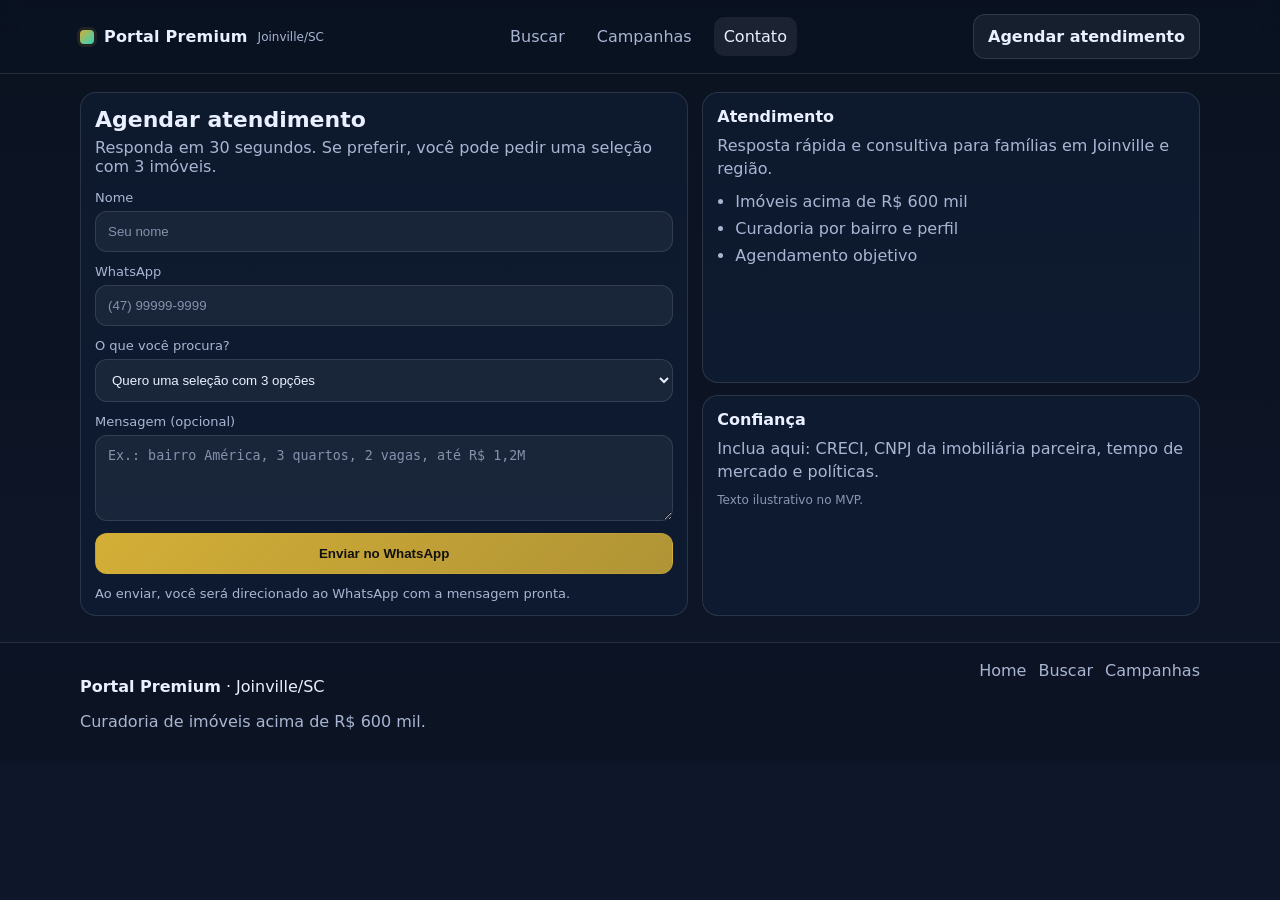
==== contact.html @ 8db1cb7b "Add files via upload" ====
<!doctype html>
<html lang="pt-BR">
<head>
  <meta charset="utf-8" />
  <meta name="viewport" content="width=device-width,initial-scale=1" />
  <title>Contato | Portal Premium Joinville</title>
  <meta name="description" content="Agende visita e receba uma seleção de 3 imóveis premium em Joinville/SC. Atendimento consultivo." />
  <link rel="stylesheet" href="styles.css" />
</head>

<body>
  <a class="skip-link" href="#conteudo">Pular para o conteúdo</a>

  <header class="site-header">
    <div class="container header-row">
      <a class="brand" href="index.html" aria-label="Ir para a página inicial">
        <span class="brand-mark" aria-hidden="true"></span>
        <span class="brand-name">Portal Premium</span>
        <span class="brand-city">Joinville/SC</span>
      </a>

      <nav class="nav" aria-label="Navegação principal">
        <a class="nav-link" href="search.html">Buscar</a>
        <a class="nav-link" href="landing.html?campanha=condominio">Campanhas</a>
        <a class="nav-link is-active" href="contact.html">Contato</a>
      </nav>

      <a class="btn btn-ghost header-cta" href="contact.html">Agendar atendimento</a>
    </div>
  </header>

  <main id="conteudo" class="container contact-grid">
    <section class="contact-card">
      <h1 class="page-title">Agendar atendimento</h1>
      <p class="page-subtitle">Responda em 30 segundos. Se preferir, você pode pedir uma seleção com 3 imóveis.</p>

      <form id="contactForm" class="form">
        <div class="field">
          <label for="cName">Nome</label>
          <input id="cName" name="name" type="text" required placeholder="Seu nome" />
        </div>

        <div class="field">
          <label for="cWhats">WhatsApp</label>
          <input id="cWhats" name="whatsapp" type="tel" required placeholder="(47) 99999-9999" inputmode="tel" />
        </div>

        <div class="field">
          <label for="cIntent">O que você procura?</label>
          <select id="cIntent" name="intent">
            <option value="Quero uma seleção com 3 opções">Quero uma seleção com 3 opções</option>
            <option value="Quero agendar visita em um imóvel específico">Quero agendar visita em um imóvel específico</option>
            <option value="Quero tirar dúvidas sobre financiamento/compra">Quero tirar dúvidas sobre compra</option>
          </select>
        </div>

        <div class="field">
          <label for="cMessage">Mensagem (opcional)</label>
          <textarea id="cMessage" name="message" rows="4" placeholder="Ex.: bairro América, 3 quartos, 2 vagas, até R$ 1,2M"></textarea>
        </div>

        <button class="btn btn-primary" type="submit">Enviar no WhatsApp</button>

        <p class="form-hint">
          Ao enviar, você será direcionado ao WhatsApp com a mensagem pronta.
        </p>
      </form>
    </section>

    <aside class="contact-aside">
      <div class="aside-box">
        <h2 class="aside-title">Atendimento</h2>
        <p class="aside-text">Resposta rápida e consultiva para famílias em Joinville e região.</p>
        <ul class="checklist">
          <li>Imóveis acima de R$ 600 mil</li>
          <li>Curadoria por bairro e perfil</li>
          <li>Agendamento objetivo</li>
        </ul>
      </div>

      <div class="aside-box">
        <h2 class="aside-title">Confiança</h2>
        <p class="aside-text">Inclua aqui: CRECI, CNPJ da imobiliária parceira, tempo de mercado e políticas.</p>
        <p class="aside-disclaimer">Texto ilustrativo no MVP.</p>
      </div>
    </aside>
  </main>

  <footer class="site-footer">
    <div class="container footer-grid">
      <div>
        <p class="footer-brand"><strong>Portal Premium</strong> · Joinville/SC</p>
        <p class="footer-muted">Curadoria de imóveis acima de R$ 600 mil.</p>
      </div>
      <div class="footer-links">
        <a href="index.html">Home</a>
        <a href="search.html">Buscar</a>
        <a href="landing.html">Campanhas</a>
      </div>
    </div>
  </footer>

  <script src="scripts.js"></script>
</body>
</html>
---- styles.css ----
:root{
  --bg:#0B1220;
  --bg2:#0E172A;
  --card:#0F1C33;
  --surface:#111F3A;
  --text:#EAF0FF;
  --muted:#A9B6D3;
  --line:rgba(234,240,255,.12);

  --brand:#D4AF37;
  --brand2:#2DD4BF;

  --white:#ffffff;

  --radius:16px;
  --radius2:12px;

  --shadow:0 12px 30px rgba(0,0,0,.32);

  --container:1120px;

  --font:system-ui,-apple-system,Segoe UI,Roboto,Arial,sans-serif;
}

*{box-sizing:border-box}
html,body{height:100%}
body{
  margin:0;
  font-family:var(--font);
  background:linear-gradient(180deg,var(--bg),var(--bg2));
  color:var(--text);
}

a{color:inherit}
strong{color:var(--text)}
img{max-width:100%;display:block}

.skip-link{
  position:absolute;left:-9999px;top:8px;
  background:var(--white);color:#111;padding:10px 12px;border-radius:10px;
  z-index:9999
}
.skip-link:focus{left:12px}

.container{
  width:min(var(--container), calc(100% - 32px));
  margin:0 auto;
}

.site-header{
  position:sticky;top:0;z-index:100;
  backdrop-filter:saturate(140%) blur(10px);
  background:rgba(11,18,32,.72);
  border-bottom:1px solid var(--line);
}
.header-row{
  display:flex;align-items:center;justify-content:space-between;
  padding:14px 0;gap:14px;
}

.brand{
  display:flex;align-items:center;gap:10px;
  text-decoration:none;
}
.brand-mark{
  width:14px;height:14px;border-radius:4px;
  background:linear-gradient(135deg,var(--brand),var(--brand2));
  box-shadow:0 0 0 3px rgba(212,175,55,.12);
}
.brand-name{font-weight:800;letter-spacing:.2px}
.brand-city{color:var(--muted);font-size:12px}

.nav{display:flex;gap:12px;align-items:center}
.nav-link{
  text-decoration:none;
  color:var(--muted);
  padding:10px 10px;border-radius:10px;
}
.nav-link:hover{background:rgba(234,240,255,.06);color:var(--text)}
.nav-link.is-active{color:var(--text);background:rgba(234,240,255,.08)}
.header-cta{display:none}

.btn{
  display:inline-flex;align-items:center;justify-content:center;
  gap:10px;
  border-radius:12px;
  padding:12px 14px;
  text-decoration:none;
  border:1px solid var(--line);
  cursor:pointer;
  font-weight:700;
}
.btn:focus{outline:3px solid rgba(45,212,191,.35);outline-offset:2px}
.btn-primary{
  background:linear-gradient(135deg,var(--brand),rgba(212,175,55,.82));
  color:#111;
  border-color:rgba(212,175,55,.35);
}
.btn-ghost{
  background:rgba(234,240,255,.06);
  color:var(--text);
}
.btn:hover{transform:translateY(-1px)}
.btn:active{transform:translateY(0)}

.hero{
  padding:34px 0 24px;
  border-bottom:1px solid var(--line);
}
.hero-slim{padding:26px 0 18px}
.hero-grid{
  display:grid;
  grid-template-columns: 1.2fr .8fr;
  gap:18px;
  align-items:start;
}
.hero-title{
  font-size:clamp(28px,3.5vw,44px);
  line-height:1.08;
  margin:0 0 12px;
  letter-spacing:-.4px;
}
.hero-subtitle{
  margin:0 0 16px;
  color:var(--muted);
  max-width:60ch;
}
.trust-row{display:flex;flex-wrap:wrap;gap:8px}
.trust-pill{
  font-size:12px;
  padding:8px 10px;
  border:1px solid var(--line);
  border-radius:999px;
  color:var(--muted);
  background:rgba(234,240,255,.04);
}

.hero-panel{
  background:rgba(17,31,58,.55);
  border:1px solid var(--line);
  border-radius:var(--radius);
  box-shadow:var(--shadow);
  padding:16px;
}
.panel-title{margin:0 0 10px;font-size:16px;color:var(--text)}

.section{padding:26px 0}
.section-contrast{
  background:rgba(234,240,255,.03);
  border-top:1px solid var(--line);
  border-bottom:1px solid var(--line);
}
.section-head{margin-bottom:12px}
.section-title{margin:0 0 6px;font-size:22px}
.section-subtitle{margin:0;color:var(--muted);max-width:70ch}
.section-actions{display:flex;gap:10px;flex-wrap:wrap;margin-top:14px}

.form{display:grid;gap:12px}
.field{display:grid;gap:6px}
label{font-size:13px;color:var(--muted)}
input,select,textarea{
  width:100%;
  padding:12px 12px;
  border-radius:12px;
  border:1px solid var(--line);
  background:rgba(234,240,255,.05);
  color:var(--text);
}
input::placeholder,textarea::placeholder{color:rgba(169,182,211,.75)}
input:focus,select:focus,textarea:focus{
  outline:3px solid rgba(45,212,191,.35);
  border-color:rgba(45,212,191,.35);
}
.form-hint{margin:0;color:var(--muted);font-size:13px}
.form-hint a{color:var(--text)}

.tabs{display:flex;gap:10px;flex-wrap:wrap;margin:14px 0}
.tab{
  background:rgba(234,240,255,.05);
  border:1px solid var(--line);
  color:var(--muted);
  padding:10px 12px;
  border-radius:999px;
  cursor:pointer;
  font-weight:700;
}
.tab.is-active{color:var(--text);background:rgba(234,240,255,.10)}
.tab:focus{outline:3px solid rgba(45,212,191,.35);outline-offset:2px}

.cards-grid{
  display:grid;
  grid-template-columns: repeat(3, 1fr);
  gap:12px;
}
.card{
  border:1px solid var(--line);
  background:rgba(17,31,58,.55);
  border-radius:var(--radius2);
  overflow:hidden;
  box-shadow:0 10px 24px rgba(0,0,0,.26);
  display:flex;flex-direction:column;
}
.card-media{
  position:relative;
  aspect-ratio: 16/10;
  background:rgba(234,240,255,.05);
}
.card-media img{width:100%;height:100%;object-fit:cover}
.badge{
  position:absolute;left:10px;top:10px;
  background:rgba(11,18,32,.72);
  border:1px solid var(--line);
  color:var(--text);
  font-size:12px;
  padding:6px 10px;
  border-radius:999px;
}
.card-body{padding:12px;display:grid;gap:8px}
.card-title{margin:0;font-size:16px;line-height:1.2}
.card-meta{color:var(--muted);font-size:13px}
.card-price{font-weight:900;font-size:16px;letter-spacing:.2px}
.card-pills{display:flex;gap:8px;flex-wrap:wrap}
.pill{
  font-size:12px;
  padding:6px 9px;
  border:1px solid var(--line);
  border-radius:999px;
  color:var(--muted);
  background:rgba(234,240,255,.04);
}
.card-actions{display:flex;gap:10px;flex-wrap:wrap}

.page-grid{
  display:grid;
  grid-template-columns: 360px 1fr;
  gap:16px;
  padding:18px 0 26px;
}
.page-title{margin:0 0 6px;font-size:22px}
.page-subtitle{margin:0 0 14px;color:var(--muted)}

.filters-panel{
  border:1px solid var(--line);
  border-radius:var(--radius);
  background:rgba(17,31,58,.55);
  padding:14px;
  height:fit-content;
}
.filters-form{display:grid;gap:12px}
.two-inline{display:grid;grid-template-columns:1fr 1fr;gap:10px}
.more-filters{
  border:1px dashed rgba(234,240,255,.18);
  border-radius:14px;
  padding:12px;
  background:rgba(234,240,255,.03);
  display:grid;
  gap:12px;
}
.chips-title{margin:0 0 6px;color:var(--muted);font-size:13px}
.chips-group{display:block}
.chip{
  display:inline-flex;align-items:center;gap:8px;
  padding:8px 10px;margin:6px 8px 0 0;
  border:1px solid var(--line);
  border-radius:999px;
  background:rgba(234,240,255,.04);
  color:var(--muted);
  font-size:13px;
  cursor:pointer;
}
.chip input{accent-color:var(--brand2)}

.filters-note{margin:0;color:var(--muted);font-size:13px}
.filters-note a{color:var(--text)}

.results-panel{min-height:400px}
.results-head{
  display:flex;align-items:center;justify-content:space-between;
  gap:12px;flex-wrap:wrap;
  margin:6px 0 12px;
}
.results-count{margin:0;color:var(--muted)}
.results-grid{
  display:grid;
  grid-template-columns: repeat(2, 1fr);
  gap:12px;
}
.results-empty{
  border:1px solid var(--line);
  border-radius:var(--radius);
  background:rgba(17,31,58,.55);
  padding:14px;
  margin-top:14px;
}

.property-shell{padding:18px 0 26px}
.property-top{
  display:grid;
  grid-template-columns: 1.15fr .85fr;
  gap:14px;
  align-items:start;
}
.gallery{
  border:1px solid var(--line);
  border-radius:var(--radius);
  overflow:hidden;
  background:rgba(234,240,255,.03);
}
.gallery-main{
  position:relative;
  aspect-ratio: 16/10;
  background:rgba(234,240,255,.05);
}
.gallery-main img{width:100%;height:100%;object-fit:cover}
.gallery-controls{
  position:absolute;left:12px;right:12px;bottom:12px;
  display:flex;justify-content:space-between;gap:10px;
}
.gallery-controls button{
  background:rgba(11,18,32,.68);
  border:1px solid var(--line);
  color:var(--text);
  padding:10px 12px;border-radius:12px;
  cursor:pointer;font-weight:800;
}
.thumbs{
  display:flex;gap:8px;overflow:auto;
  padding:10px;border-top:1px solid var(--line);
}
.thumb{
  width:84px;height:54px;border-radius:10px;
  border:1px solid var(--line);
  overflow:hidden;flex:0 0 auto;
  opacity:.85;cursor:pointer;
}
.thumb.is-active{opacity:1;outline:3px solid rgba(45,212,191,.25)}
.thumb img{width:100%;height:100%;object-fit:cover}

.property-card{
  border:1px solid var(--line);
  border-radius:var(--radius);
  background:rgba(17,31,58,.55);
  padding:14px;
  box-shadow:var(--shadow);
}
.prop-title{margin:0 0 6px;font-size:22px;line-height:1.15}
.prop-loc{margin:0 0 10px;color:var(--muted)}
.prop-price{font-size:22px;font-weight:950;margin:0 0 10px}
.prop-facts{display:flex;gap:8px;flex-wrap:wrap;margin:0 0 10px}
.fact{padding:8px 10px;border:1px solid var(--line);border-radius:999px;color:var(--muted);background:rgba(234,240,255,.04);font-size:13px}
.prop-ids{margin:0;color:var(--muted);font-size:13px}

.prop-sections{
  display:grid;
  grid-template-columns: 1fr 1fr;
  gap:12px;
  margin-top:14px;
}
.box{
  border:1px solid var(--line);
  border-radius:var(--radius);
  background:rgba(17,31,58,.55);
  padding:14px;
}
.box h2{margin:0 0 8px;font-size:16px}
.box p{margin:0;color:var(--muted);line-height:1.45}
.list{margin:8px 0 0;padding-left:18px;color:var(--muted)}
.list li{margin:6px 0}

.map{
  margin-top:12px;
  border:1px solid var(--line);
  border-radius:var(--radius);
  overflow:hidden;
  background:rgba(234,240,255,.03);
}
.map iframe{width:100%;height:280px;border:0}

.cta-fixed{
  position:fixed;left:0;right:0;bottom:0;
  padding:12px;
  background:rgba(11,18,32,.78);
  border-top:1px solid var(--line);
  display:flex;gap:10px;justify-content:center;
  backdrop-filter: blur(10px);
}
.cta-fixed .btn{min-width:150px}

.two-col{
  display:grid;
  grid-template-columns: 1.2fr .8fr;
  gap:14px;
  align-items:start;
}
.checklist{margin:12px 0 0;padding-left:18px;color:var(--muted)}
.checklist li{margin:8px 0}
.quote-card{
  border:1px solid var(--line);
  border-radius:var(--radius);
  background:rgba(17,31,58,.55);
  padding:14px;
}
.quote-text{margin:0 0 10px;font-size:16px;line-height:1.5}
.quote-meta{margin:0;color:var(--muted)}
.quote-disclaimer{margin:10px 0 0;color:rgba(169,182,211,.8);font-size:12px}

.contact-grid{
  padding:18px 0 26px;
  display:grid;
  grid-template-columns: 1.1fr .9fr;
  gap:14px;
}
.contact-card{
  border:1px solid var(--line);
  border-radius:var(--radius);
  background:rgba(17,31,58,.55);
  padding:14px;
}
.contact-aside{display:grid;gap:12px}
.aside-box{
  border:1px solid var(--line);
  border-radius:var(--radius);
  background:rgba(17,31,58,.55);
  padding:14px;
}
.aside-title{margin:0 0 8px;font-size:16px}
.aside-text{margin:0;color:var(--muted);line-height:1.45}
.aside-disclaimer{margin:10px 0 0;color:rgba(169,182,211,.8);font-size:12px}

.site-footer{
  border-top:1px solid var(--line);
  padding:18px 0 30px;
  background:rgba(11,18,32,.55);
}
.footer-grid{display:flex;align-items:flex-start;justify-content:space-between;gap:12px;flex-wrap:wrap}
.footer-muted{margin:6px 0 0;color:var(--muted)}
.footer-links{display:flex;gap:12px;flex-wrap:wrap}
.footer-links a{color:var(--muted);text-decoration:none}
.footer-links a:hover{color:var(--text)}

.hero-actions{display:flex;gap:10px;flex-wrap:wrap;margin-top:10px}

/* Responsivo */
@media (min-width: 900px){
  .header-cta{display:inline-flex}
  .cta-fixed{display:none}
}

@media (max-width: 980px){
  .hero-grid{grid-template-columns:1fr;gap:14px}
  .page-grid{grid-template-columns:1fr}
  .results-grid{grid-template-columns:1fr}
  .cards-grid{grid-template-columns:repeat(2,1fr)}
  .property-top{grid-template-columns:1fr}
  .prop-sections{grid-template-columns:1fr}
  .two-col{grid-template-columns:1fr}
  .contact-grid{grid-template-columns:1fr}
}

@media (prefers-reduced-motion: reduce){
  .btn:hover{transform:none}
}
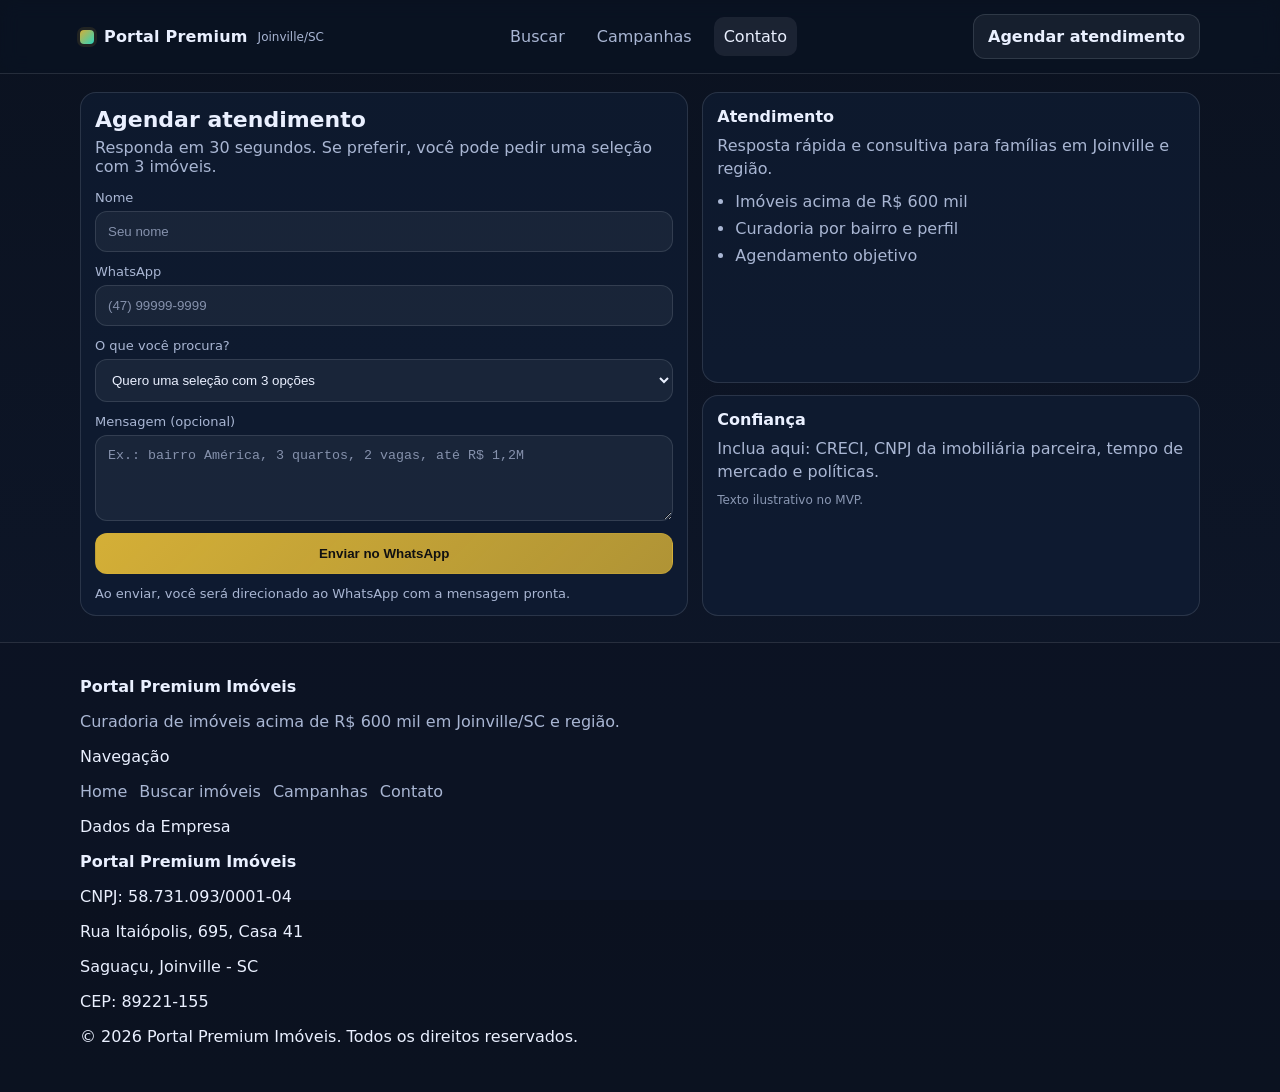
==== commit 9f372391: "Update contact.html" ====
--- a/contact.html
+++ b/contact.html
@@ -87,19 +87,36 @@
   </main>
 
   <footer class="site-footer">
-    <div class="container footer-grid">
-      <div>
-        <p class="footer-brand"><strong>Portal Premium</strong> · Joinville/SC</p>
-        <p class="footer-muted">Curadoria de imóveis acima de R$ 600 mil.</p>
-      </div>
-      <div class="footer-links">
+  <div class="container footer-grid-complete">
+    <!-- Coluna 1: Marca -->
+    <div class="footer-brand-col">
+      <p class="footer-brand"><strong>Portal Premium Imóveis</strong></p>
+      <p class="footer-muted">Curadoria de imóveis acima de R$ 600 mil em Joinville/SC e região.</p>
+    </div>
+
+    <!-- Coluna 2: Navegação -->
+    <div class="footer-nav-col">
+      <p class="footer-title">Navegação</p>
+      <nav class="footer-links">
         <a href="index.html">Home</a>
-        <a href="search.html">Buscar</a>
+        <a href="search.html">Buscar imóveis</a>
         <a href="landing.html">Campanhas</a>
-      </div>
+        <a href="contact.html">Contato</a>
+      </nav>
     </div>
-  </footer>
 
-  <script src="scripts.js"></script>
-</body>
-</html>+    <!-- Coluna 3: Dados da empresa -->
+    <div class="footer-company-col">
+      <p class="footer-title">Dados da Empresa</p>
+      <p class="footer-data"><strong>Portal Premium Imóveis</strong></p>
+      <p class="footer-data">CNPJ: 58.731.093/0001-04</p>
+      <p class="footer-data">Rua Itaiópolis, 695, Casa 41</p>
+      <p class="footer-data">Saguaçu, Joinville - SC</p>
+      <p class="footer-data">CEP: 89221-155</p>
+    </div>
+  </div>
+
+  <div class="container footer-bottom">
+    <p class="footer-copyright">© 2026 Portal Premium Imóveis. Todos os direitos reservados.</p>
+  </div>
+</footer>
